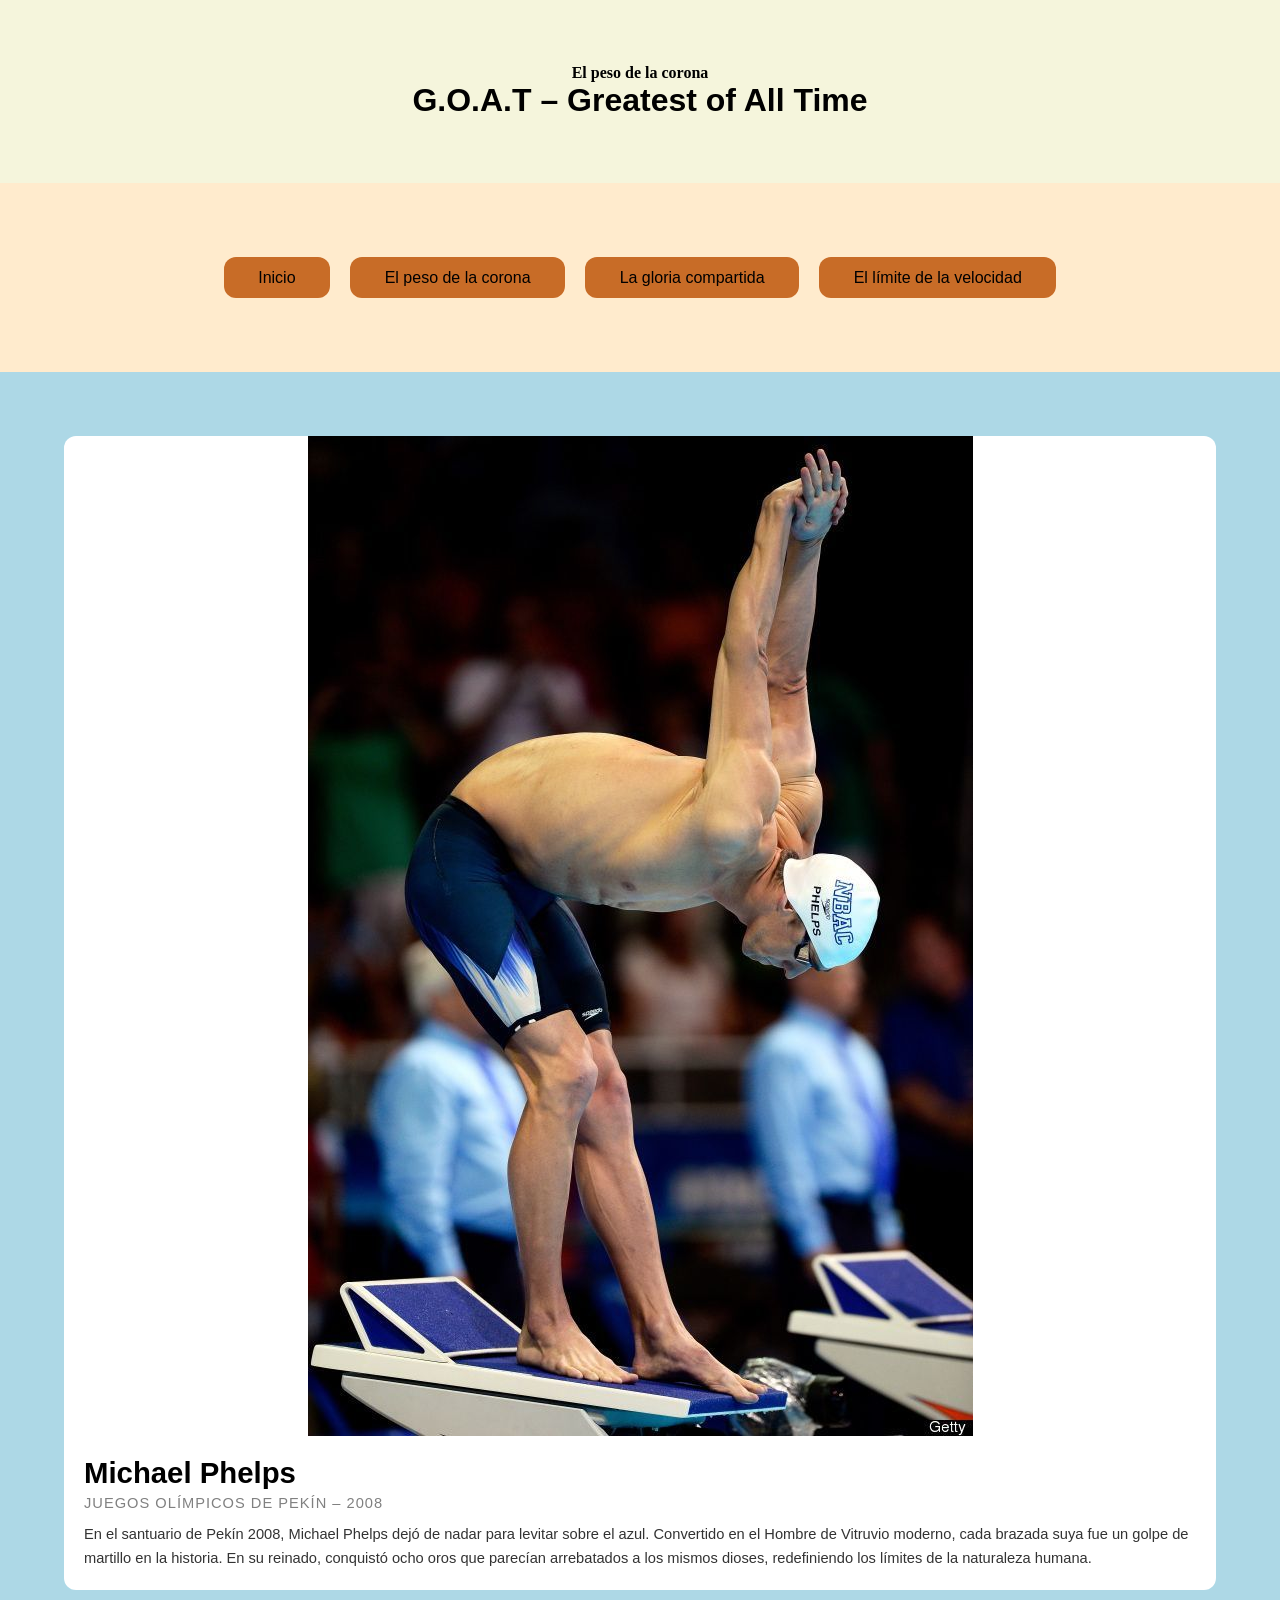
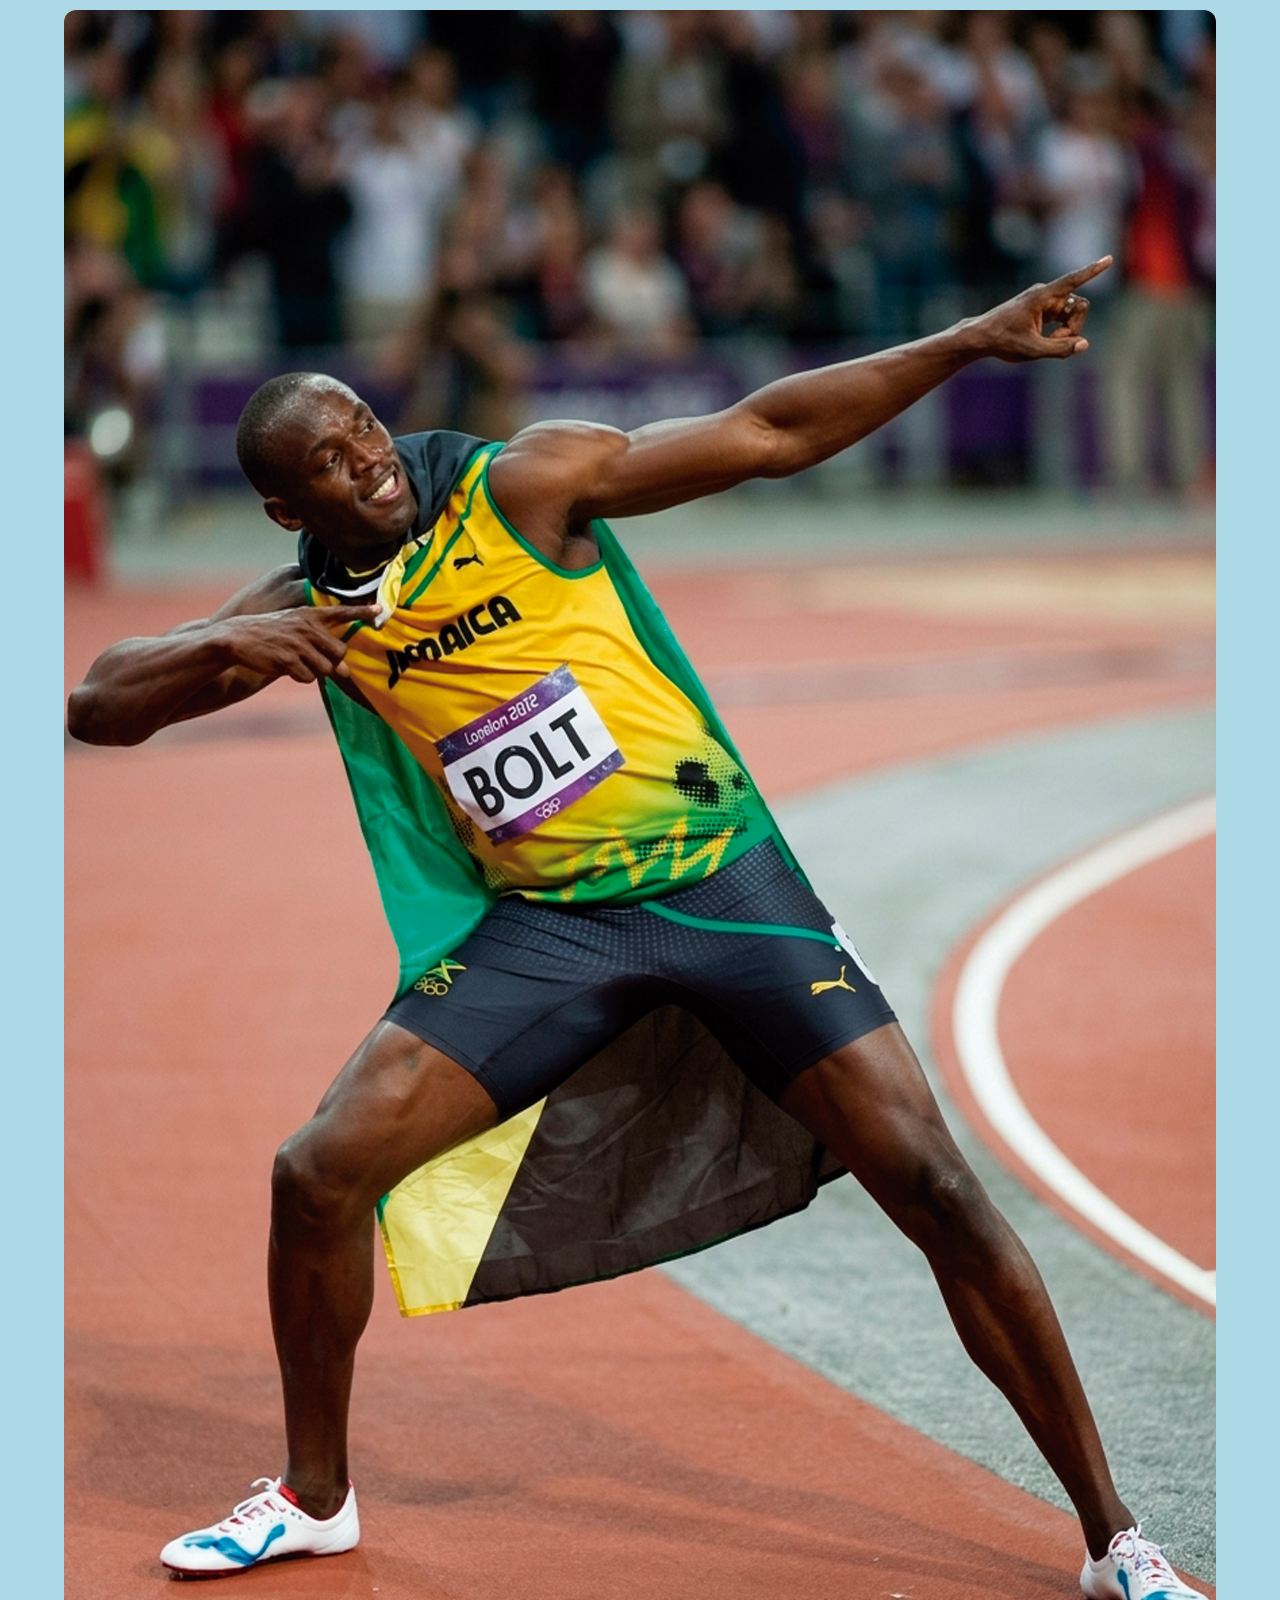
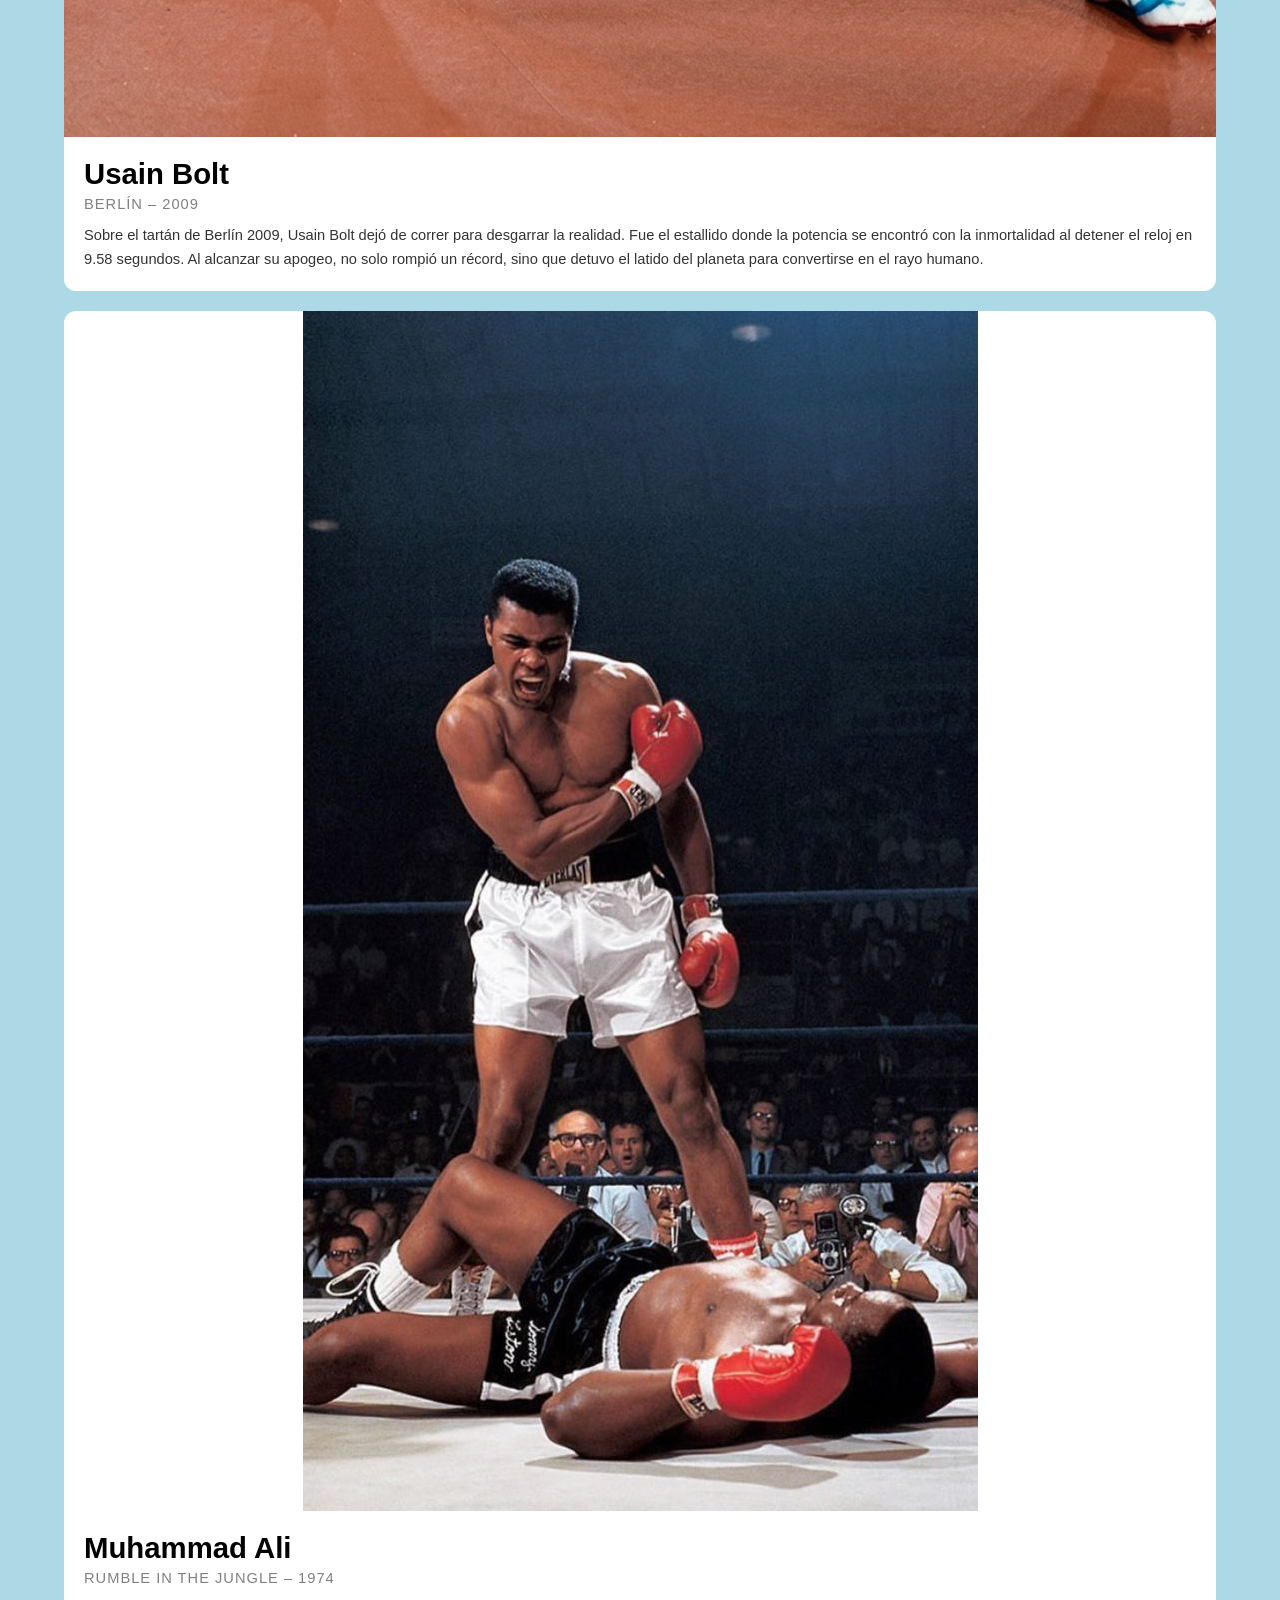
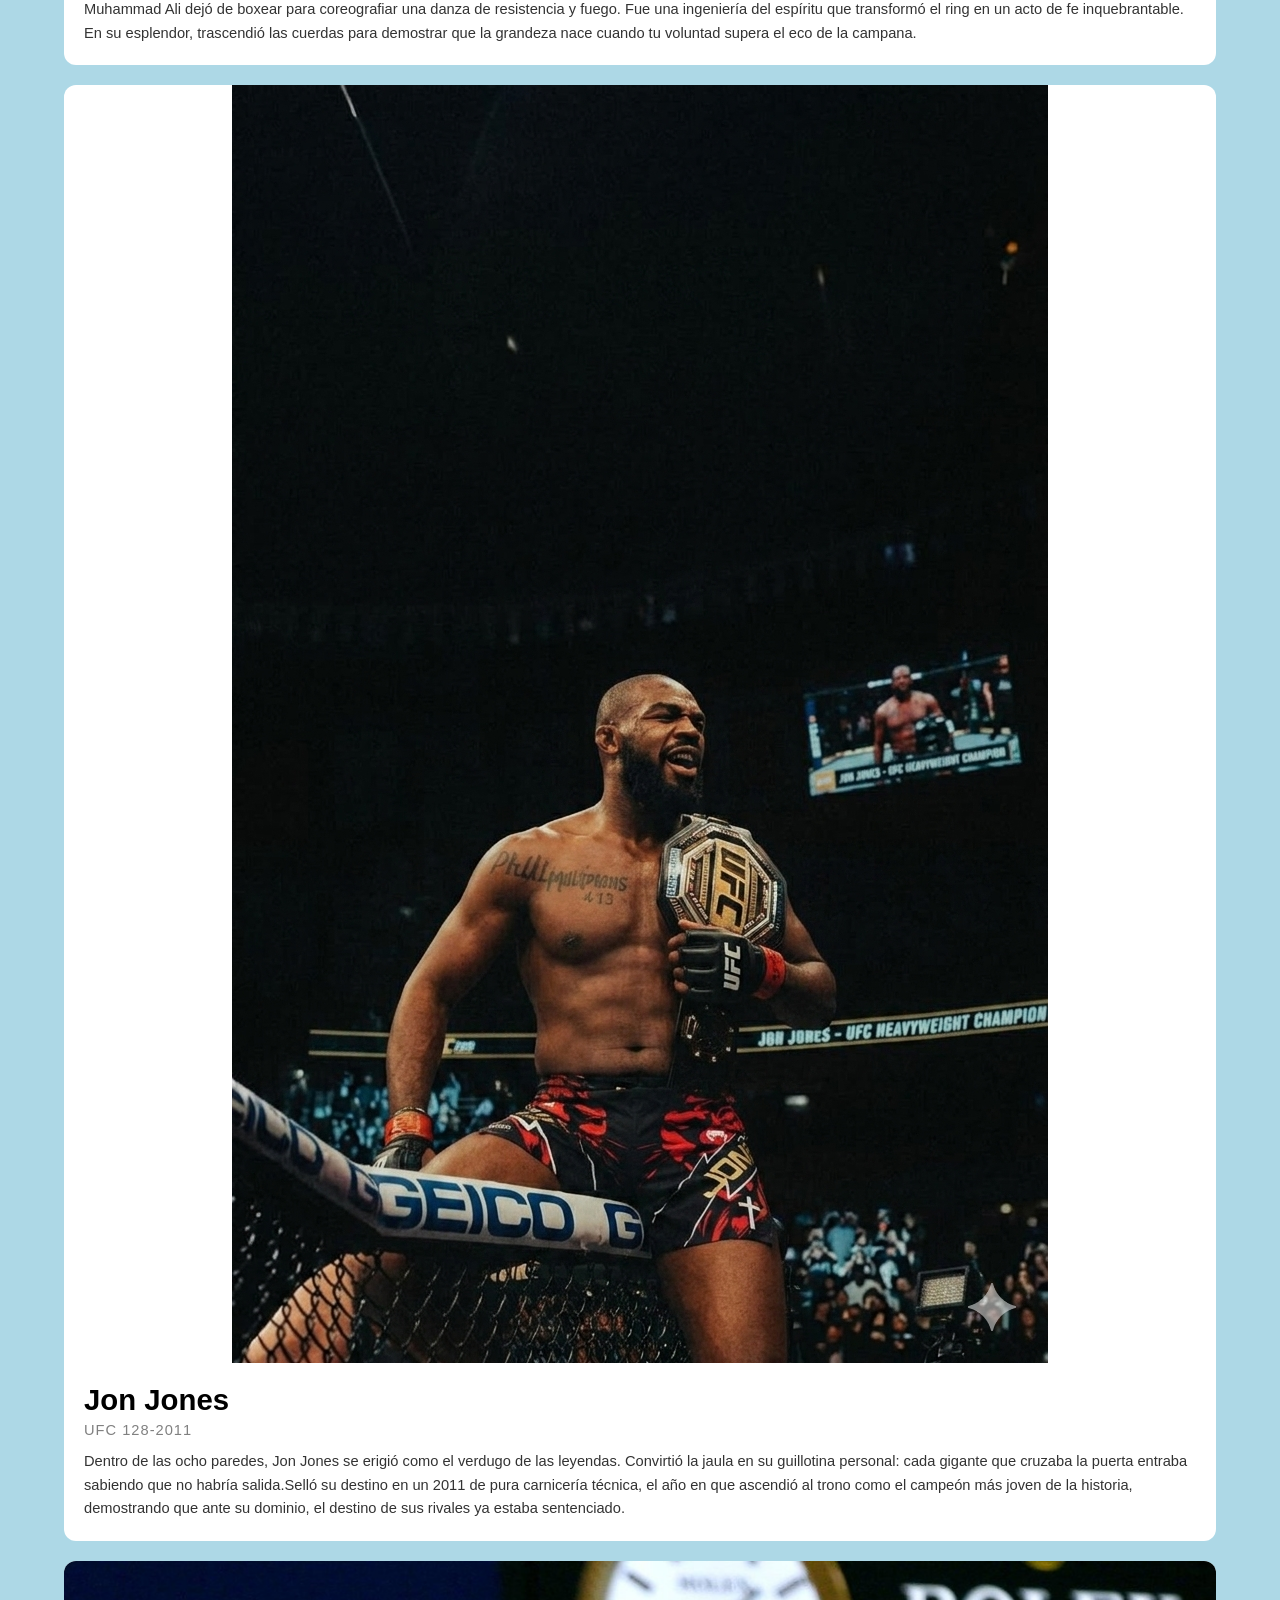
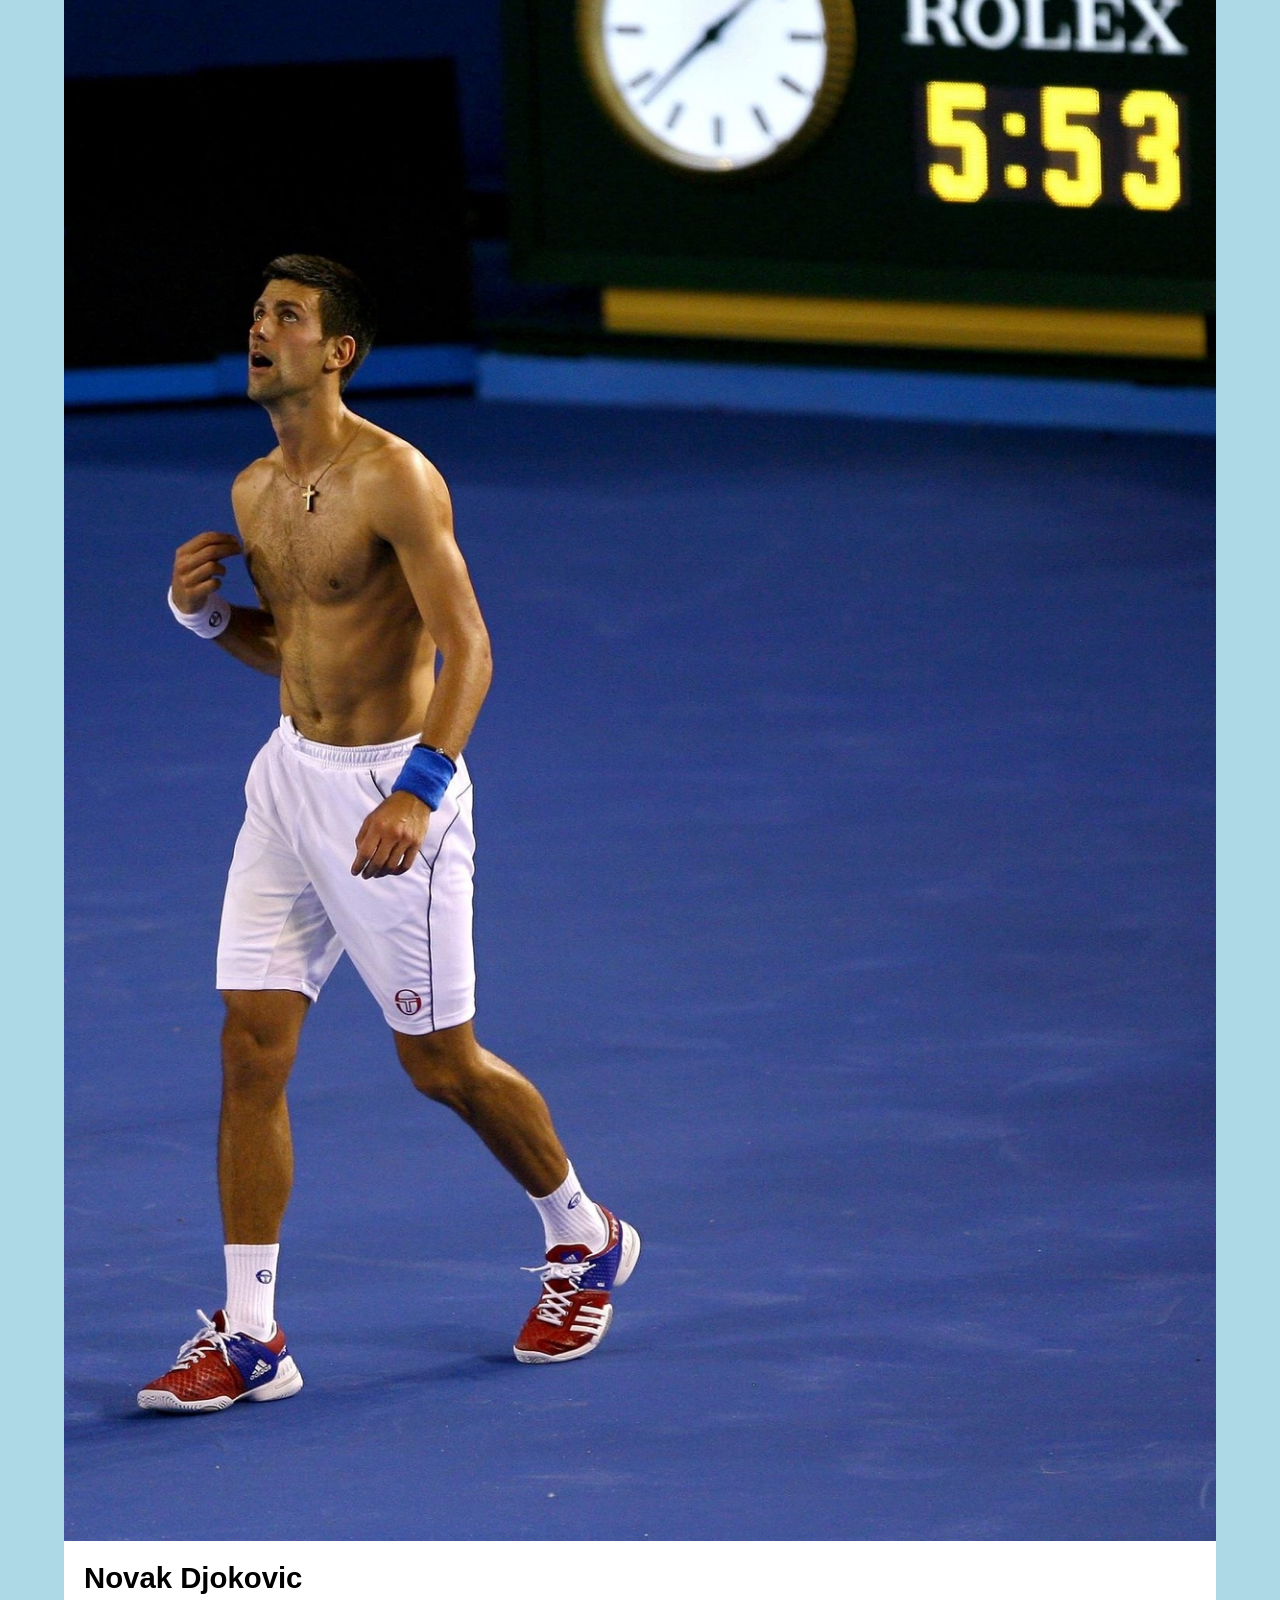
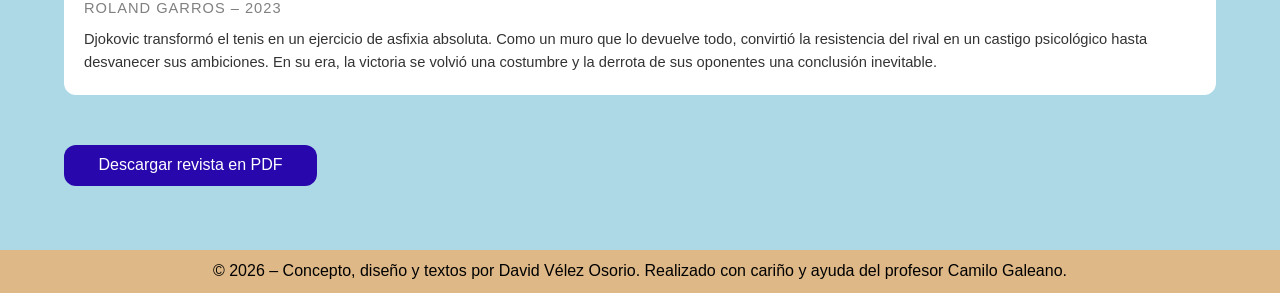
==== seccion1.html @ e585471a "Rename El peso de la corona.html to seccion1.html" ====
<!DOCTYPE html>
<html lang="es">
<head>
    <meta charset="UTF-8">
    <meta name="viewport" content="width=device-width, initial-scale=1.0">
    <title>El peso de la corona</title>

        <!-- LINK para enlazar los Estilos CSS -->
        <link rel="stylesheet" href="style.css">

</head>
<body id="sec1">
    <main>

        <!-- En el encabezado (header) va el título del proyecto y el título de la sección -->
        <header>
            <h1>El peso de la corona</h1>
            <h2>G.O.A.T – Greatest of All Time</h2>
        </header>

        <!-- En la navegación (nav) van los botones de navegación entre las páginas (cada página es una sección) -->
        <nav>
            <a href="index.html">Inicio</a>
            <a href="seccion1.html">El peso de la corona</a>
            <a href="seccion2.html">La gloria compartida</a>
            <a href="seccion3.html">El límite de la velocidad</a>          
        </nav>

        <!-- En el centro (section) van los contenidos de la sección -->
        <section>

            <article>
                <img src="phelps.jpg.jpg" alt="Michael Phelps">
                <h3>Michael Phelps</h3>
                <h4>Juegos Olímpicos de Pekín – 2008</h4>
                <p>En el santuario de Pekín 2008, Michael Phelps dejó de nadar para levitar sobre el azul. Convertido en el Hombre de Vitruvio moderno, cada brazada suya fue un golpe de martillo en la historia. En su reinado, conquistó ocho oros que parecían arrebatados a los mismos dioses, redefiniendo los límites de la naturaleza humana.</p>
            </article>

            <article>
                <img src="bolt.jpg.jpg" alt="Usain Bolt">
                <h3>Usain Bolt</h3>
                <h4>Berlín – 2009</h4>
                <p>Sobre el tartán de Berlín 2009, Usain Bolt dejó de correr para desgarrar la realidad. Fue el estallido donde la potencia se encontró con la inmortalidad al detener el reloj en 9.58 segundos. Al alcanzar su apogeo, no solo rompió un récord, sino que detuvo el latido del planeta para convertirse en el rayo humano.</p>
            </article>

            <article>
                <img src="ali.jpg.jpg" alt="Muhammad Ali">
                <h3>Muhammad Ali</h3>
                <h4>Rumble in the Jungle – 1974</h4>
                <p>Muhammad Ali dejó de boxear para coreografiar una danza de resistencia y fuego. Fue una ingeniería del espíritu que transformó el ring en un acto de fe inquebrantable. En su esplendor, trascendió las cuerdas para demostrar que la grandeza nace cuando tu voluntad supera el eco de la campana.</p>
            </article>

            <article>
                <img src="pastrana.png.png" alt="travis pastrana">
                <h3>Jon Jones</h3>
                <h4>UFC 128-2011</h4>
                <p>Dentro de las ocho paredes, Jon
Jones se erigió como el verdugo
de las leyendas. Convirtió la jaula
en su guillotina personal: cada
gigante que cruzaba la puerta
entraba sabiendo que no habría
salida.Selló su destino en un 2011
de pura carnicería técnica, el año
en que ascendió al trono como el
campeón más joven de la historia,
demostrando que ante su dominio,
el destino de sus rivales ya estaba sentenciado.</p>
            </article>

            <article>
                <img src="djokovic.jpg.jpg" alt="Novak Djokovic">
                <h3>Novak Djokovic</h3>
                <h4>Roland Garros – 2023</h4>
                <p>Djokovic transformó el tenis en un ejercicio de asfixia absoluta. Como un muro que lo devuelve todo, convirtió la resistencia del rival en un castigo psicológico hasta desvanecer sus ambiciones. En su era, la victoria se volvió una costumbre y la derrota de sus oponentes una conclusión inevitable.</p>
            </article>

            <a href="GOAT revista.pdf">Descargar revista en PDF</a>

        </section>

        <!-- En el pie (footer) van los creditos-->
        <footer>
            <p>© 2026 – Concepto, diseño y textos por David Vélez Osorio. Realizado con cariño y ayuda del profesor Camilo Galeano.</p>
        </footer>
    </main>
</body>
</html>
---- style.css ----
/* ------------------------------------- */
/* Reinicio de los estilos para borrar modificaciones del navegador */
/* ------------------------------------- */

*{
    margin: 0;
    padding: 0;
    box-sizing: border-box;
    font-size: 100%;
}


/* ------------------------------------- */
/* Estilos para el HOME */
/* ------------------------------------- */

#home h1, #home h2 {
    color: rgb(0, 0, 0);
}

h1{
    font-family:anton-regular {
  font-family: "Anton", sans-serif;
  font-weight: 400;
  font-style: normal;
}

    font-size: 48pt;
    text-align: center;
}

h2{
    font-family: Arial, Helvetica, sans-serif;
    font-size: 24pt;
    text-align: center;
}

nav{
    display: flex;
    align-items: center;
    justify-content: center;
}

nav a{
    font-family: Arial, Helvetica, sans-serif;
    font-size: 12pt;
    padding: 1% 3%;
    text-decoration: none;
    color: rgb(0, 0, 0);
    background-color: #c86c27;
    margin: 10px;
    border-radius: 12px;
}

/* ------------------------------------- */
/* Estilos para las secciones */
/* ------------------------------------- */

main{
    display: grid;
    grid-template-columns: 1fr;
    grid-template-rows: auto;
}

header{
    background-color: beige;
    padding: 5%;
}

nav{
    background-color: blanchedalmond;
    padding: 5%;
    flex-wrap: wrap;
}

section{
    font-family: Arial, Helvetica, sans-serif;
    background-color: cornsilk;
    padding: 5%;
}
body#sec1 section {
    background-color: lightblue;
}

body#sec2 section {
    background-color: lightcoral;
}

body#sec3 section {
    background-color: lightyellow;
}
section > a {
    display: inline-block;
    margin-top: 30px;
    font-family: Arial, Helvetica, sans-serif;
    font-size: 12pt;
    padding: 1% 3%;
    text-decoration: none;
    color: white;
    background-color: rgb(40, 7, 173);
    border-radius: 12px;
}

footer{
    font-family: Arial, Helvetica, sans-serif;
    background-color: burlywood;
    padding: 1%;
    text-align: center;
}

/* ------------------------------------- */
/* Estilos para los artículos de atletas */
/* ------------------------------------- */

article {
    background-color: white;
    border-radius: 12px;
    margin-bottom: 20px;
    overflow: hidden;
}

/* La imagen mantiene sus proporciones y no se amplía más de su tamaño original */
article img {
    display: block;
    width: auto;
    max-width: 100%;
    height: auto; /* Mantiene las proporciones originales de la foto */
    margin: 0 auto;
}

article h3 {
    font-family: Arial, Helvetica, sans-serif;
    font-size: 22pt;
    text-align: left;
    margin: 20px 20px 5px 20px;
}

article h4 {
    font-family: Arial, Helvetica, sans-serif;
    font-size: 11pt;
    font-weight: normal;
    text-transform: uppercase;
    letter-spacing: 1px;
    color: gray;
    margin: 0 20px 12px 20px;
}

article p {
    font-family: Arial, Helvetica, sans-serif;
    font-size: 11pt;
    line-height: 1.6;
    color: #333;
    margin: 0 20px 20px 20px;
}
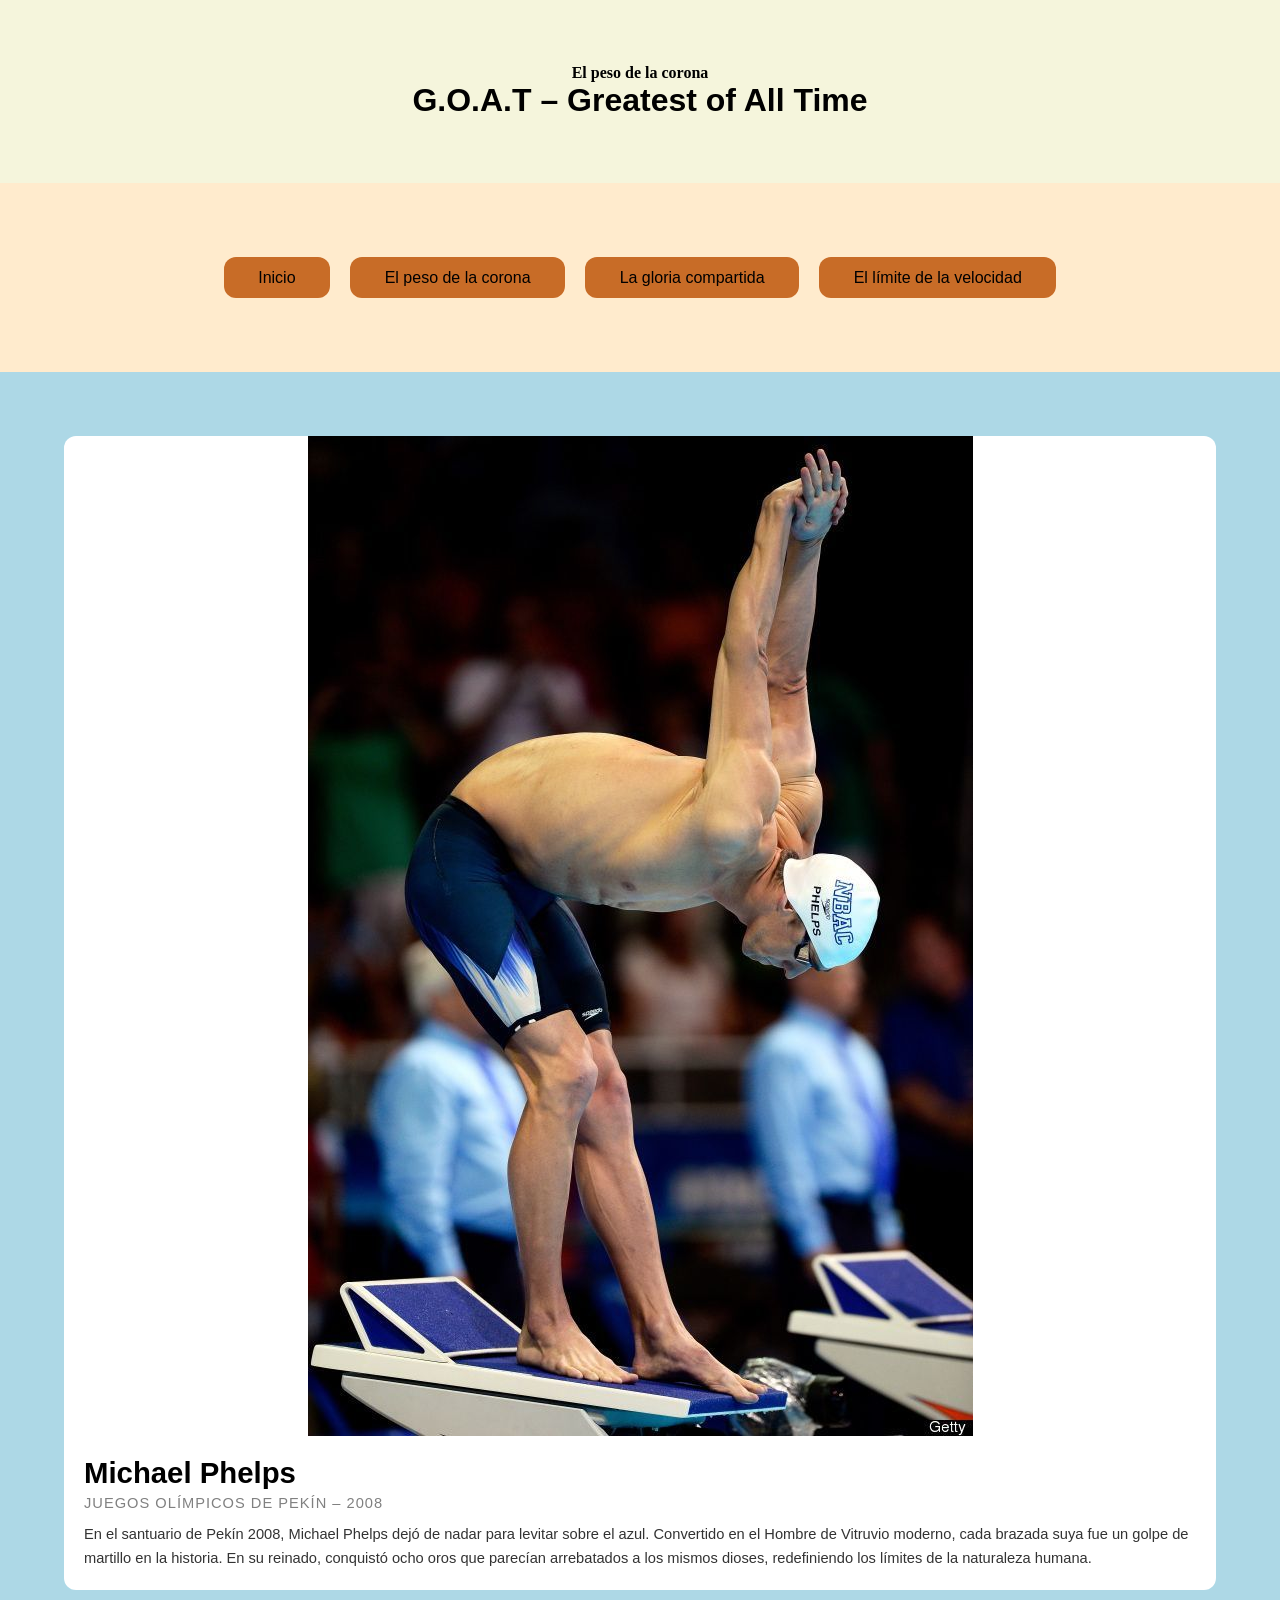
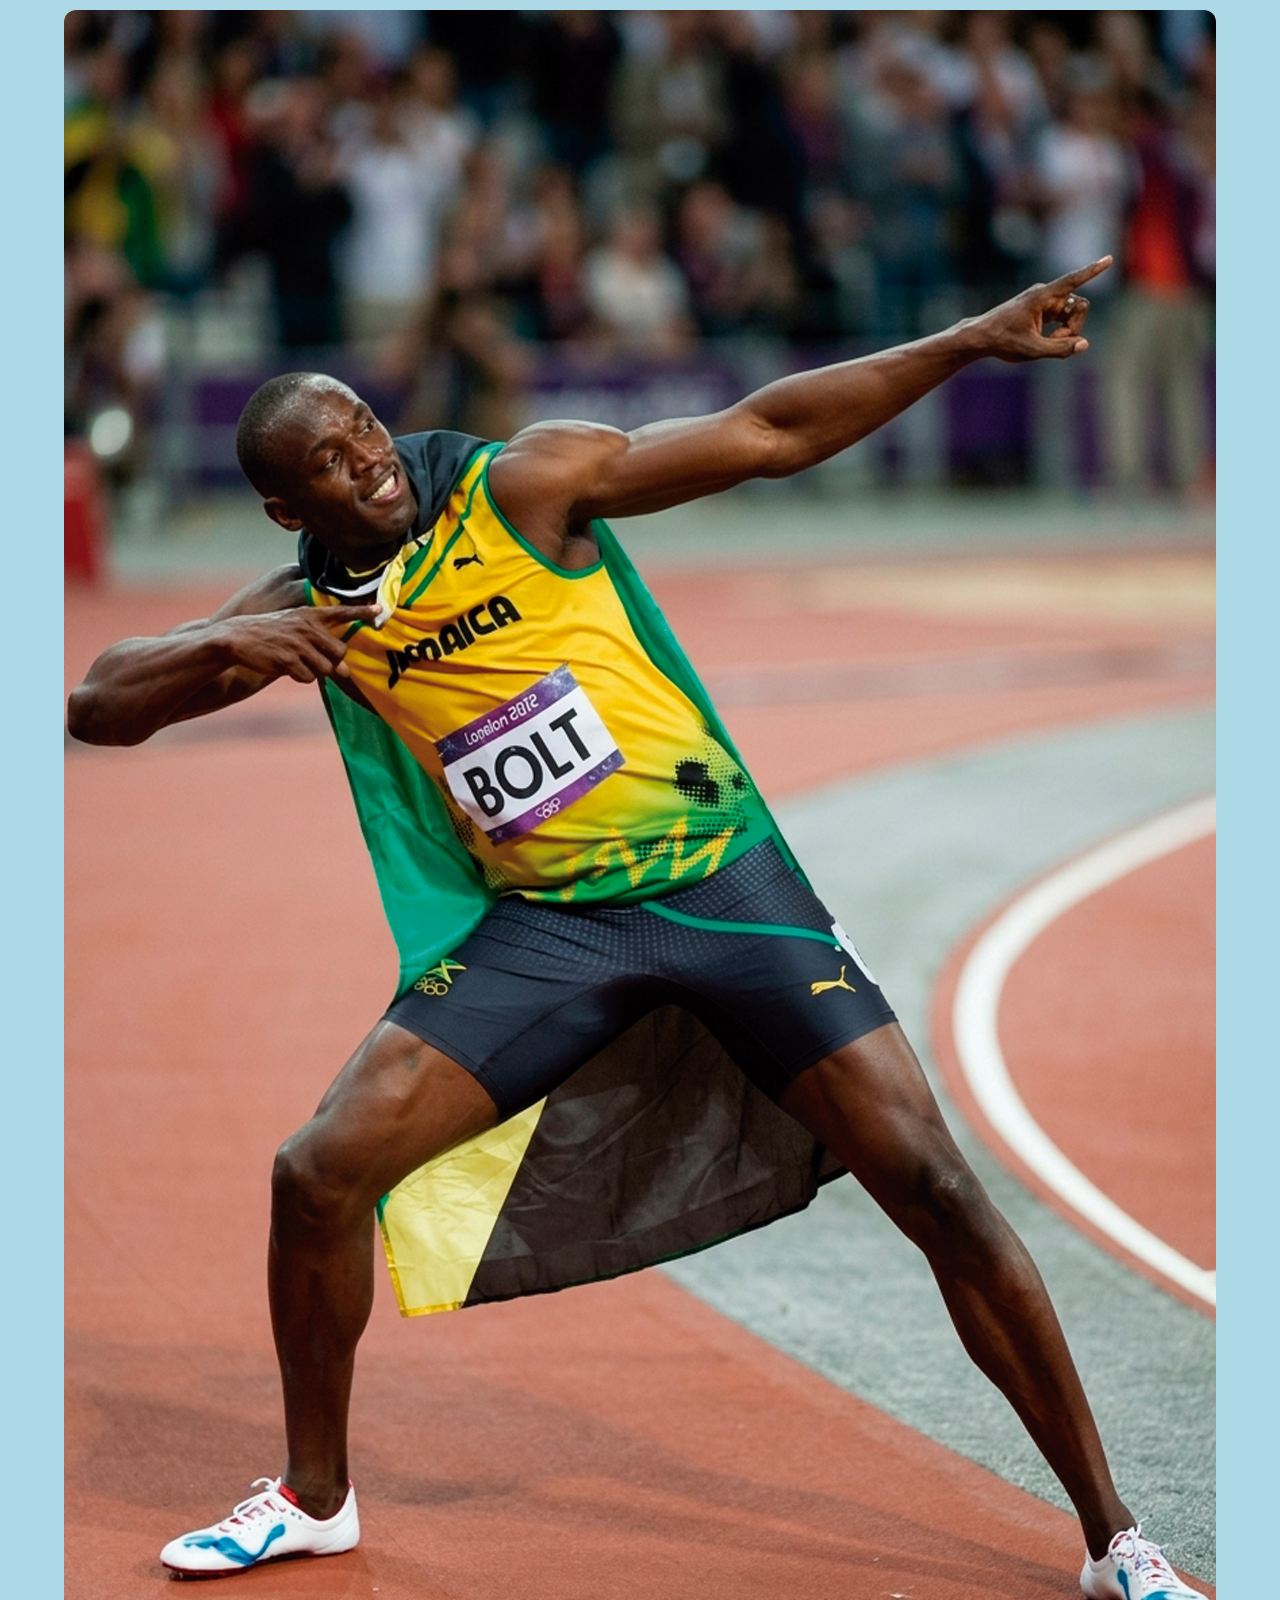
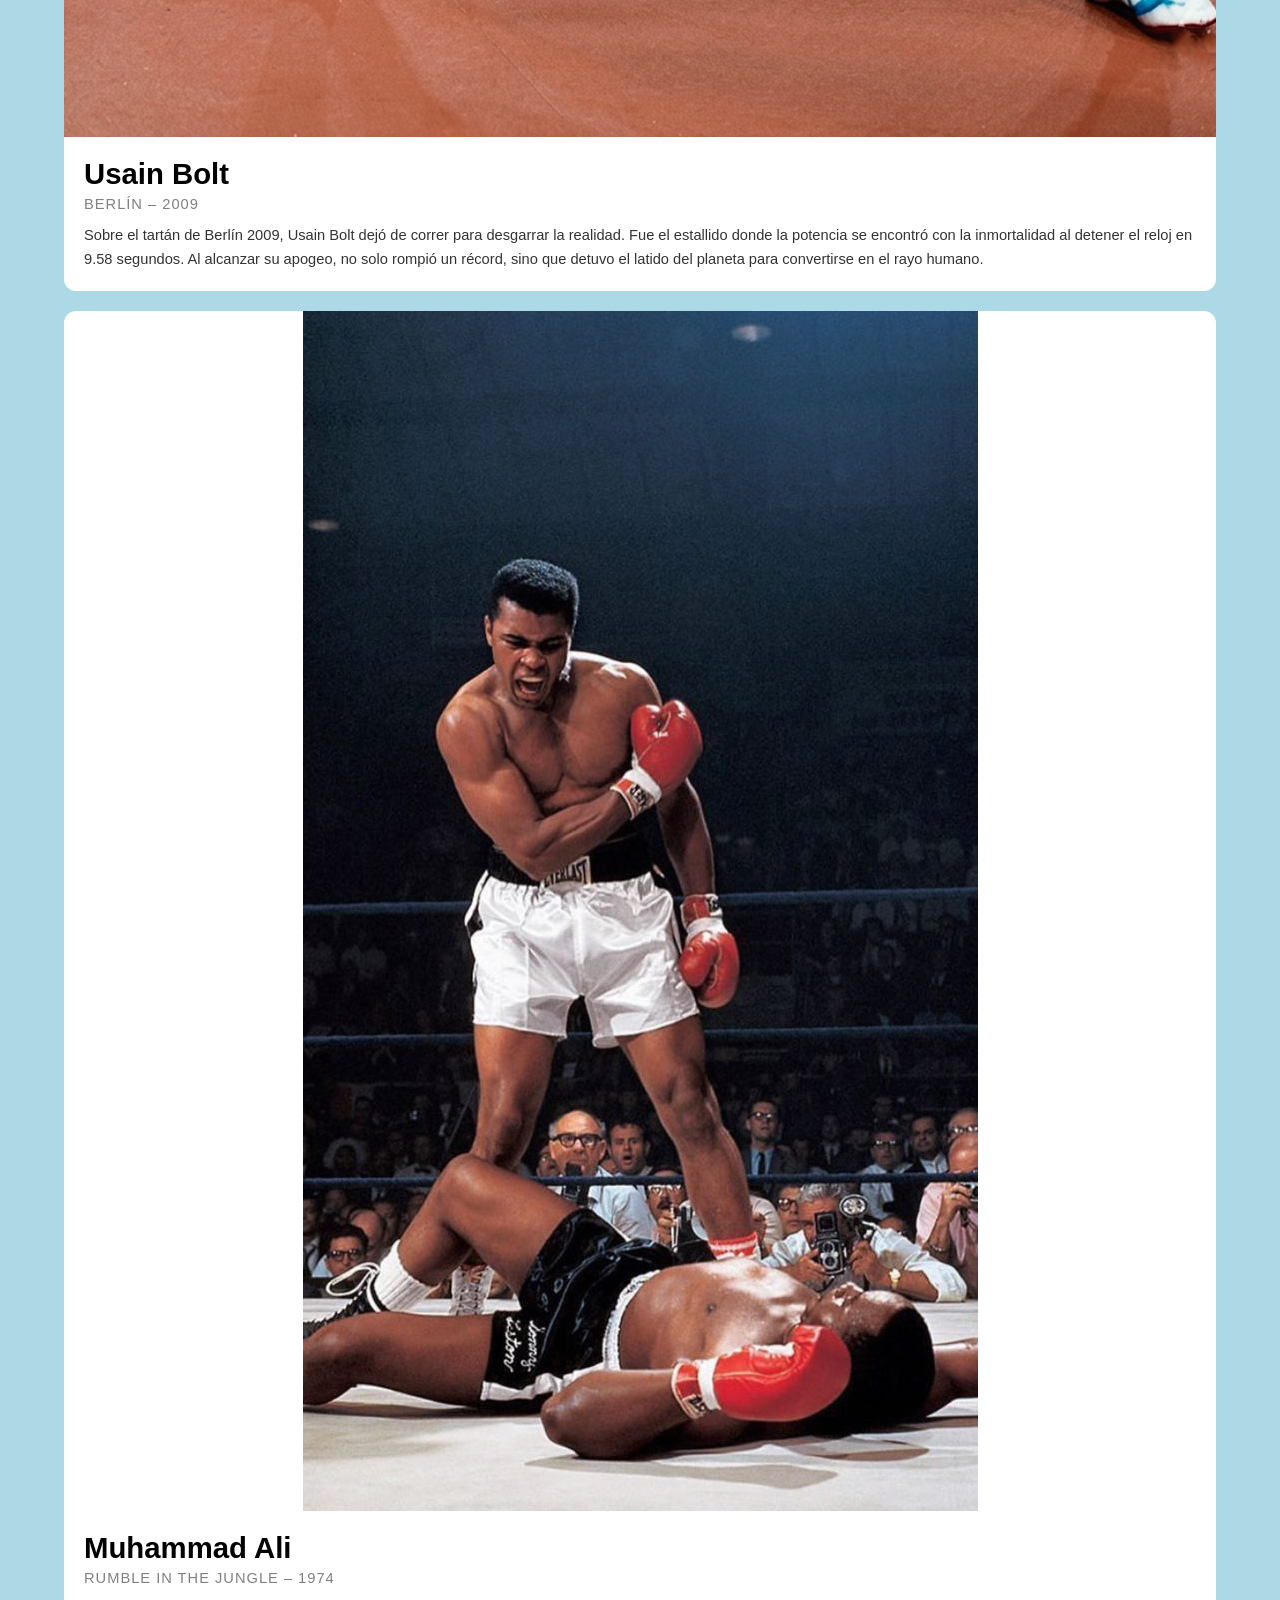
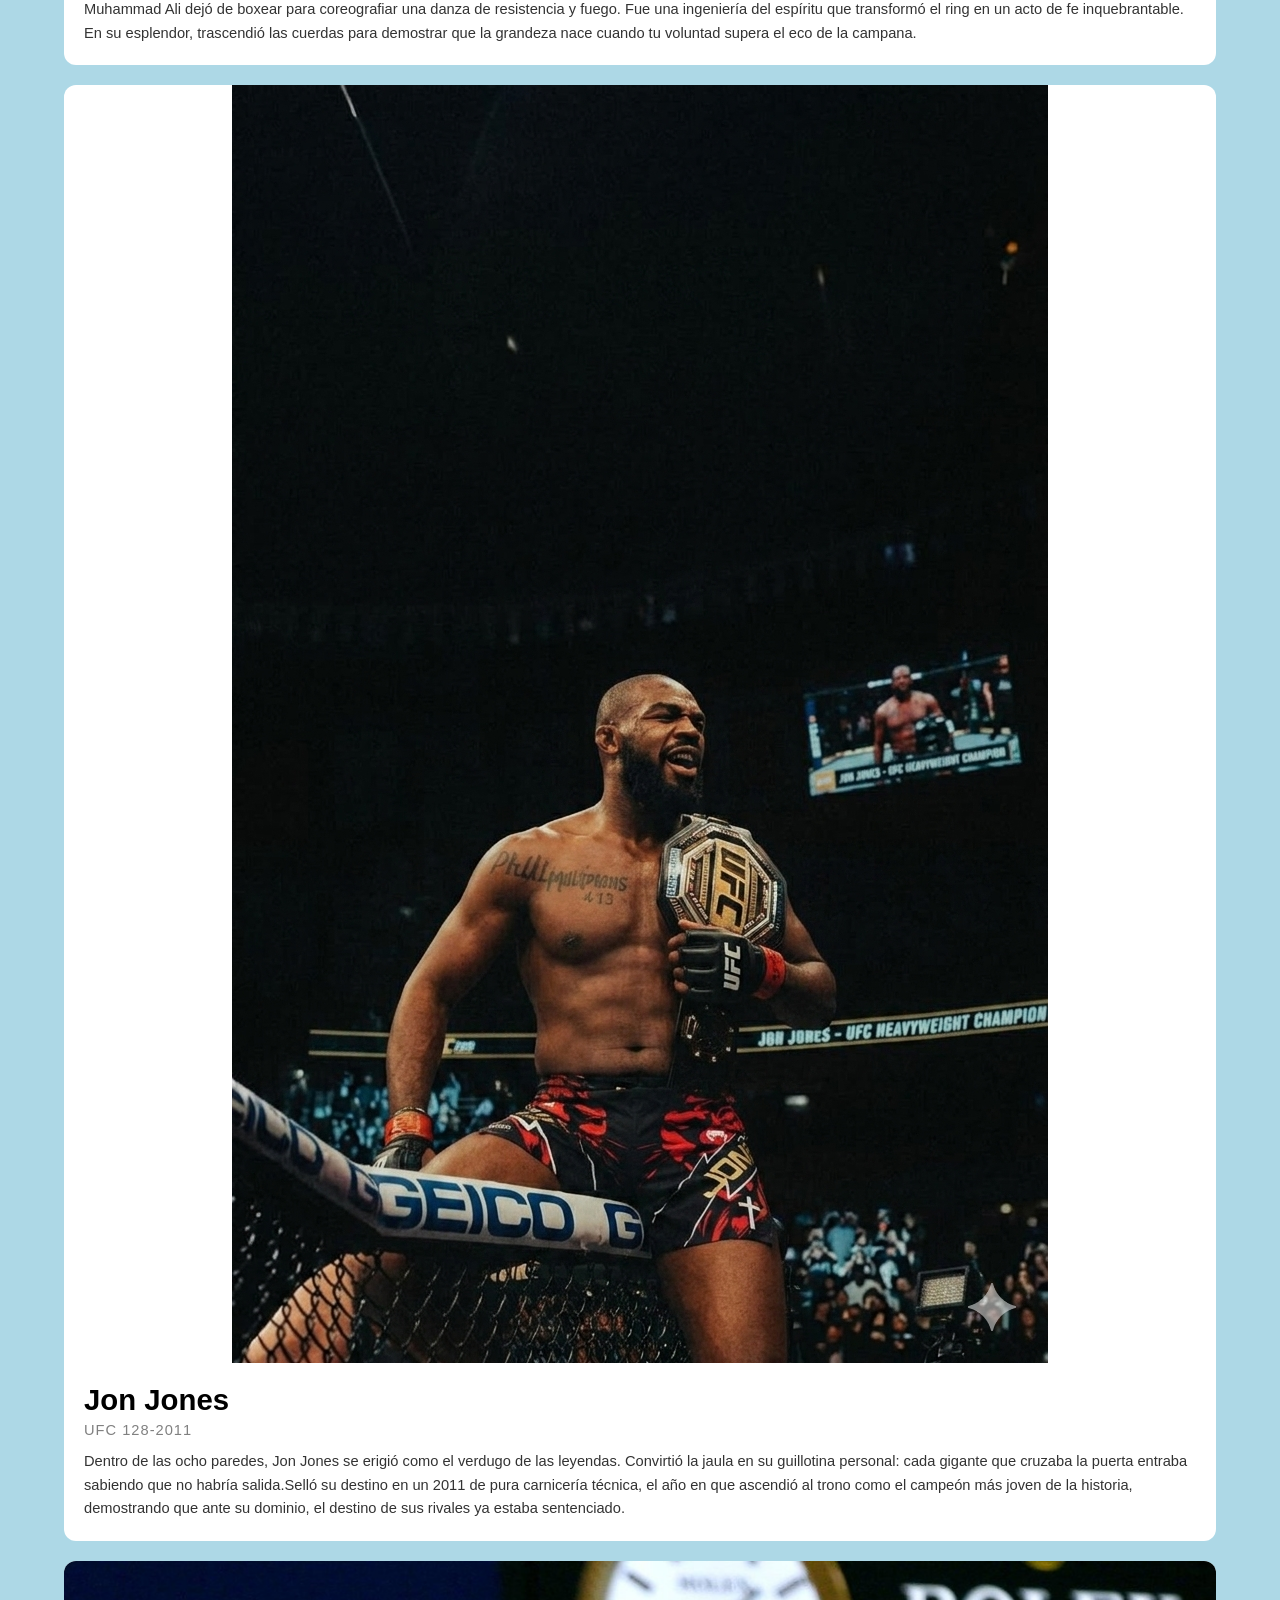
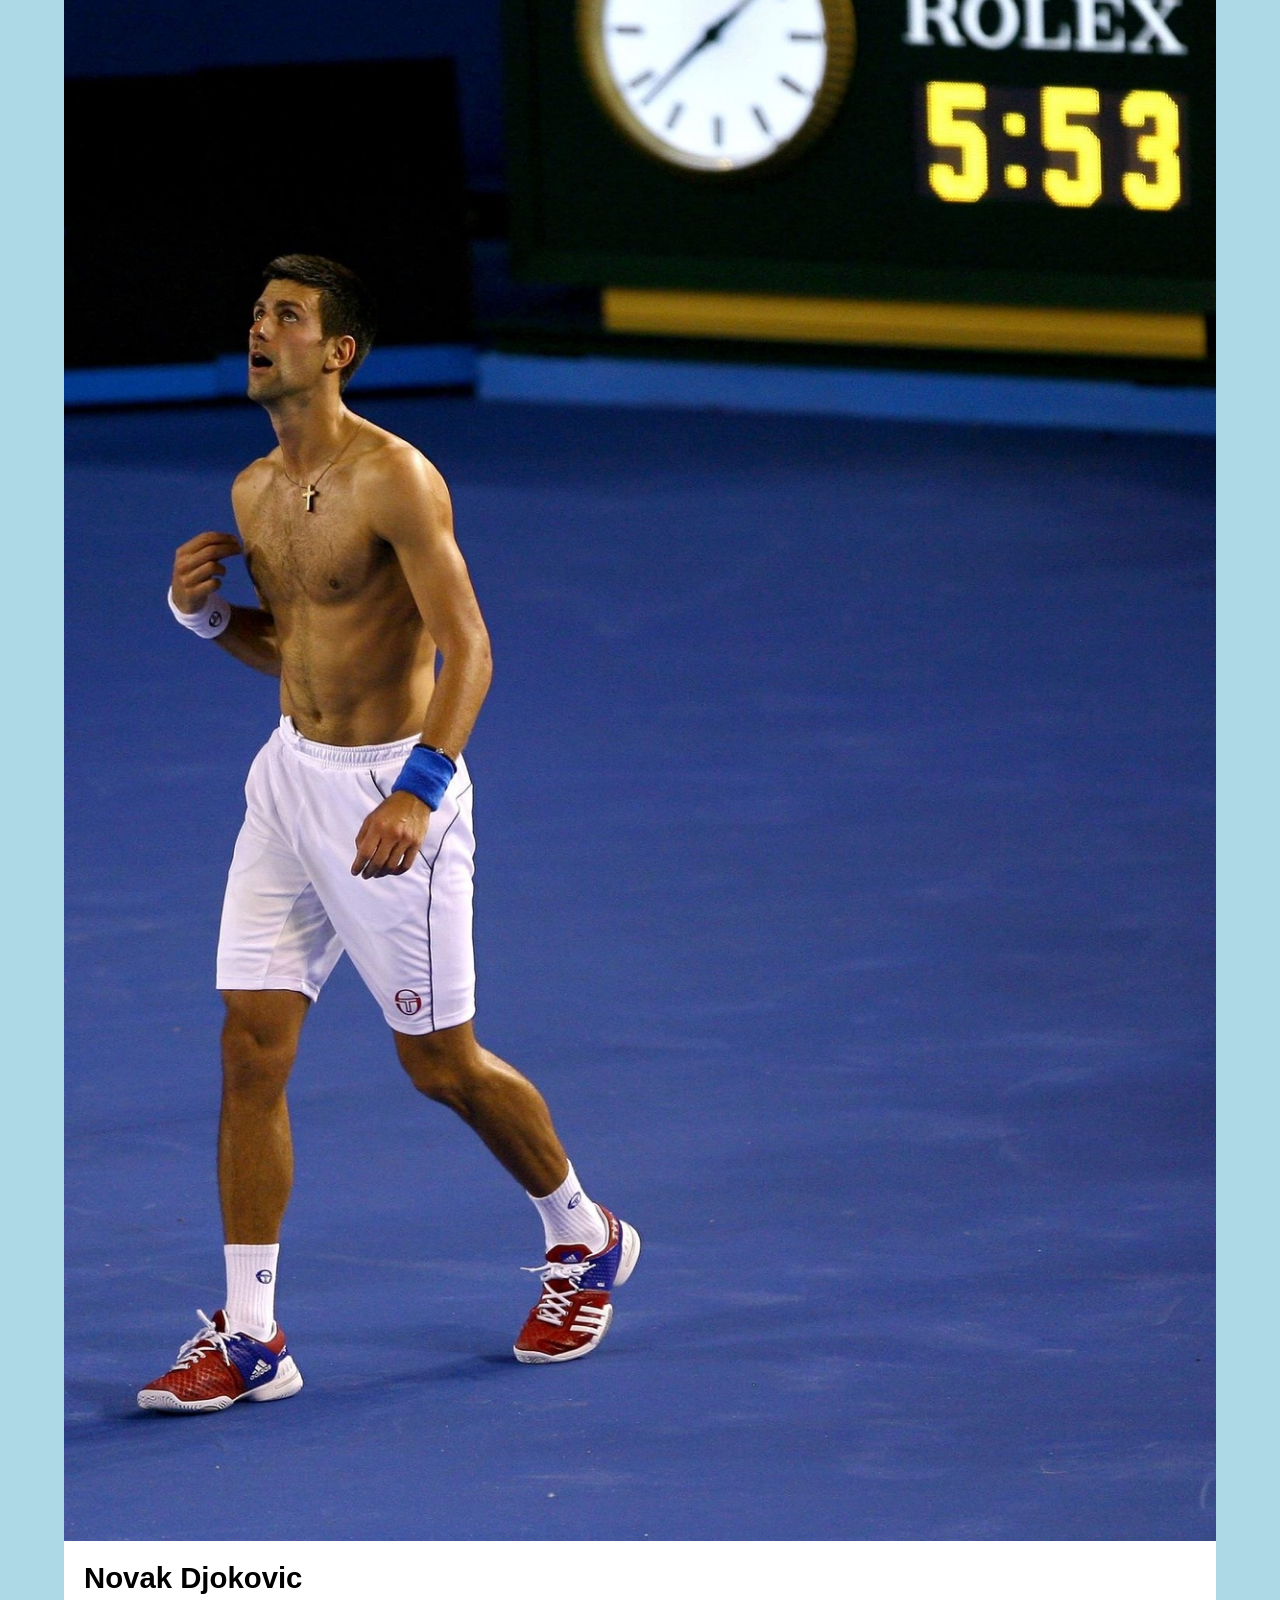
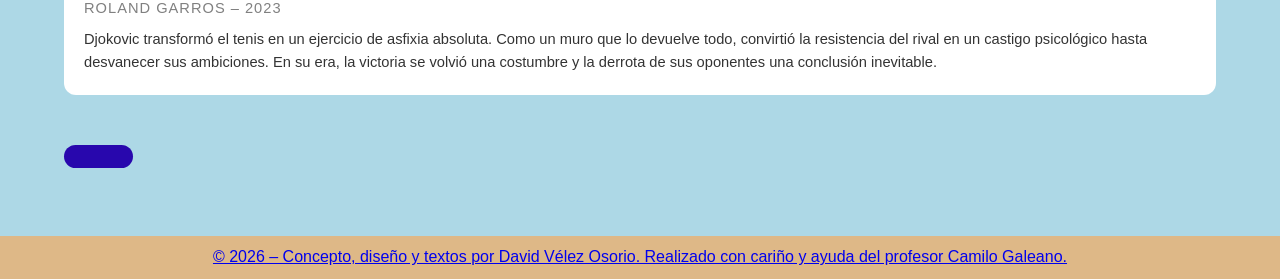
==== commit 768e87f1: "Update seccion1.html" ====
--- a/seccion1.html
+++ b/seccion1.html
@@ -75,7 +75,7 @@
                 <p>Djokovic transformó el tenis en un ejercicio de asfixia absoluta. Como un muro que lo devuelve todo, convirtió la resistencia del rival en un castigo psicológico hasta desvanecer sus ambiciones. En su era, la victoria se volvió una costumbre y la derrota de sus oponentes una conclusión inevitable.</p>
             </article>
 
-            <a href="GOAT revista.pdf">Descargar revista en PDF</a>
+          <a href="revista.pdf" download>
 
         </section>
 
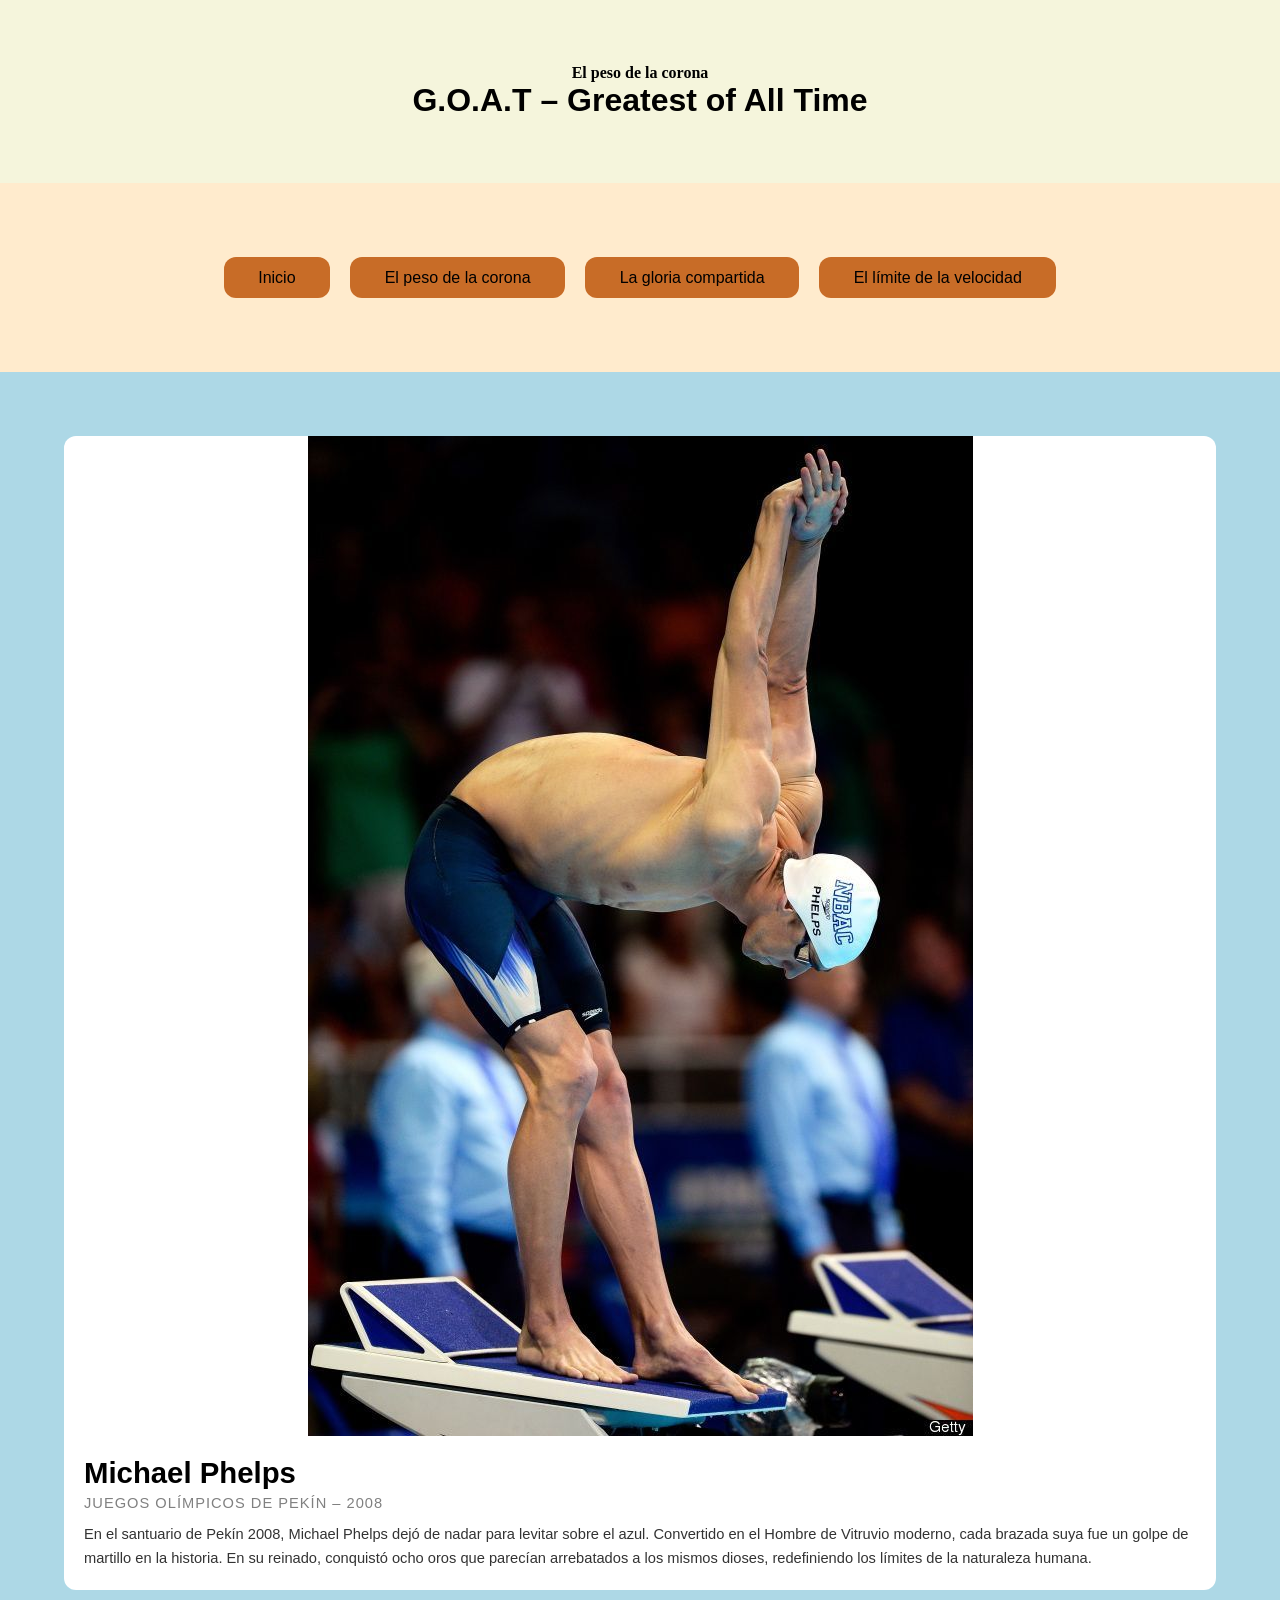
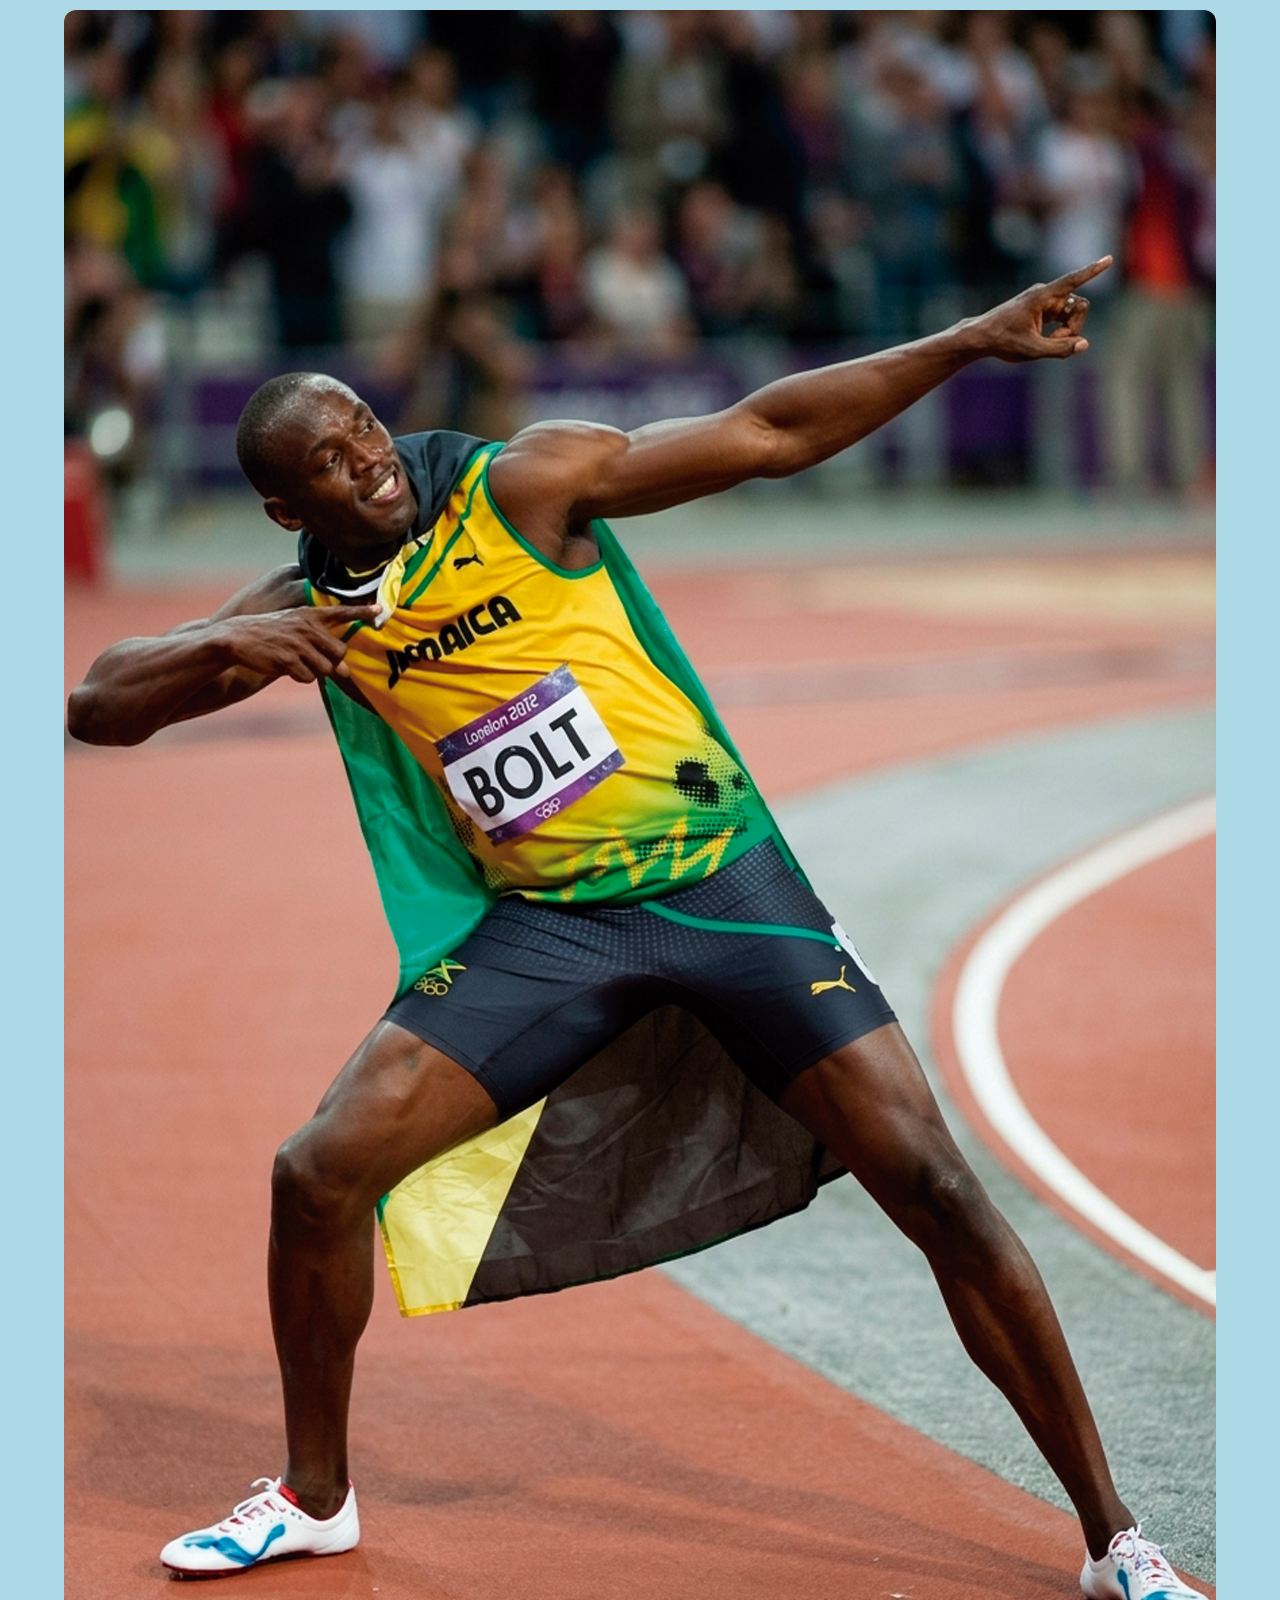
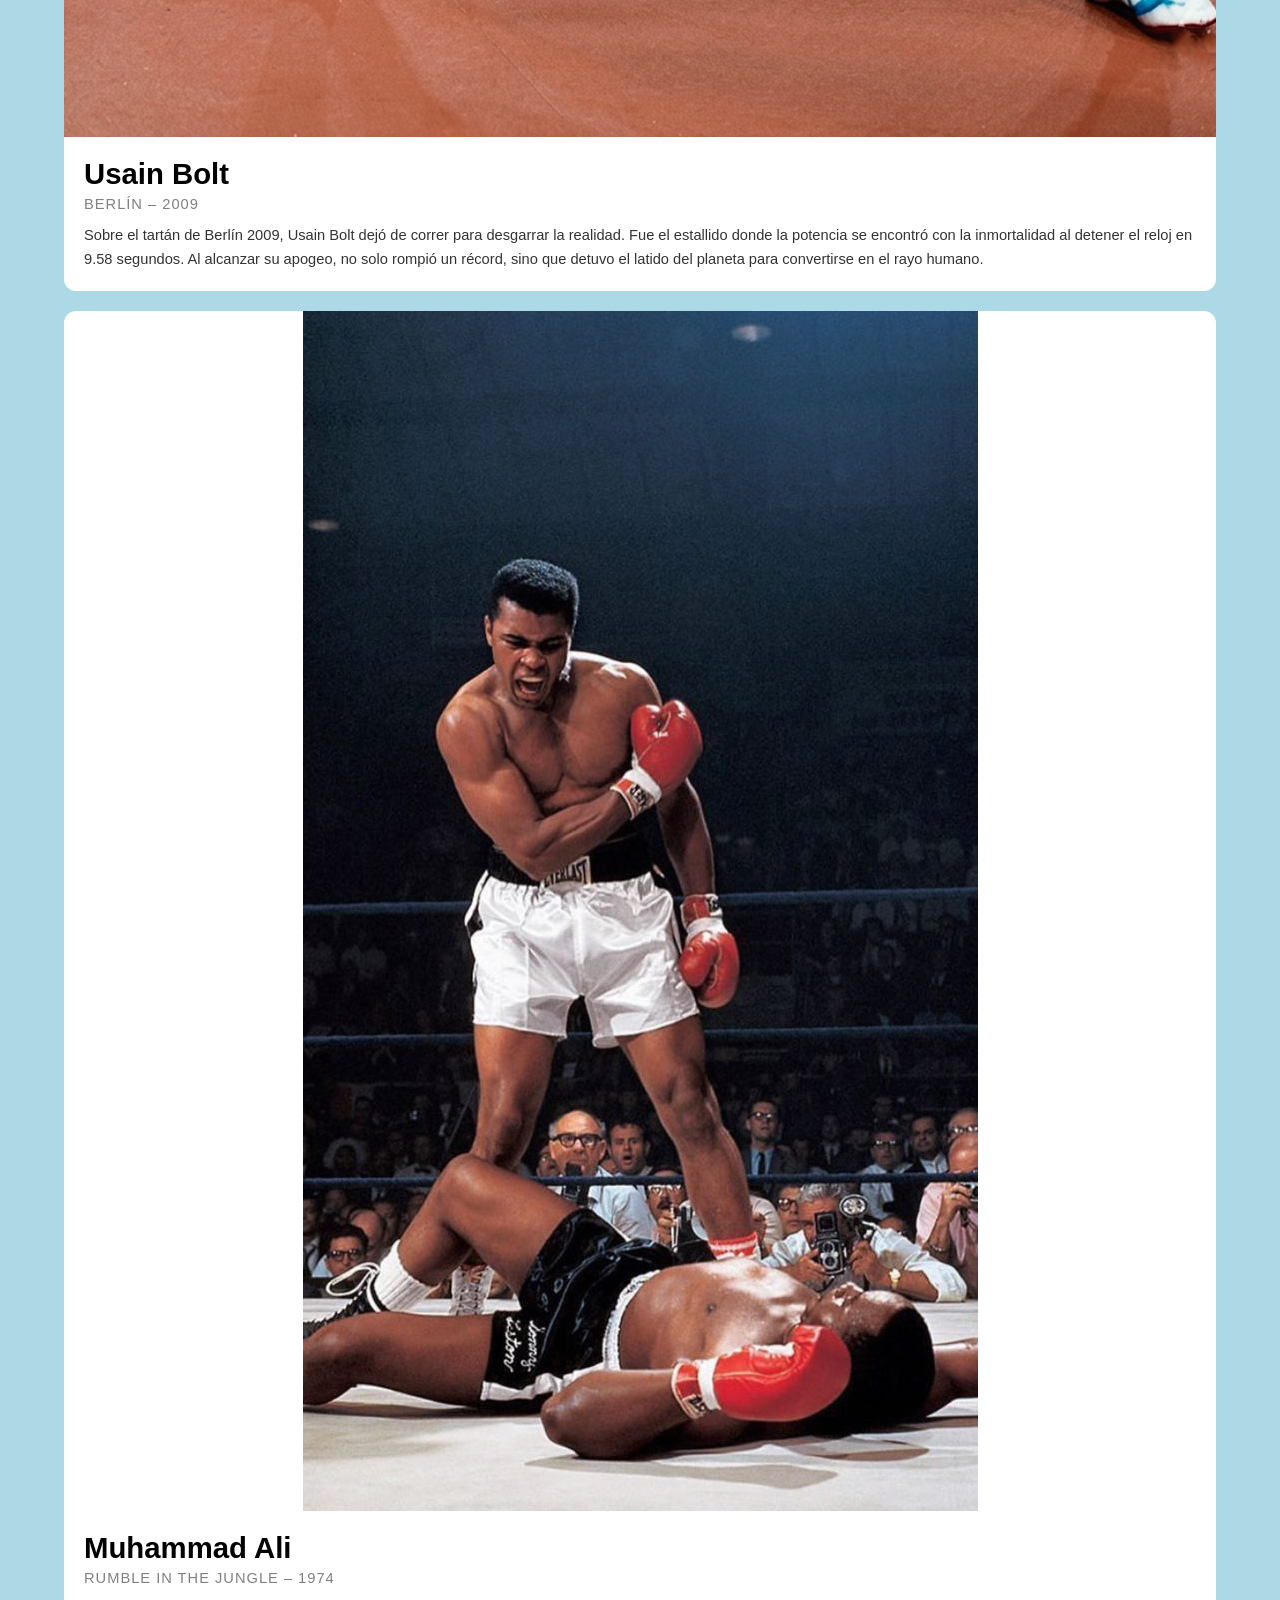
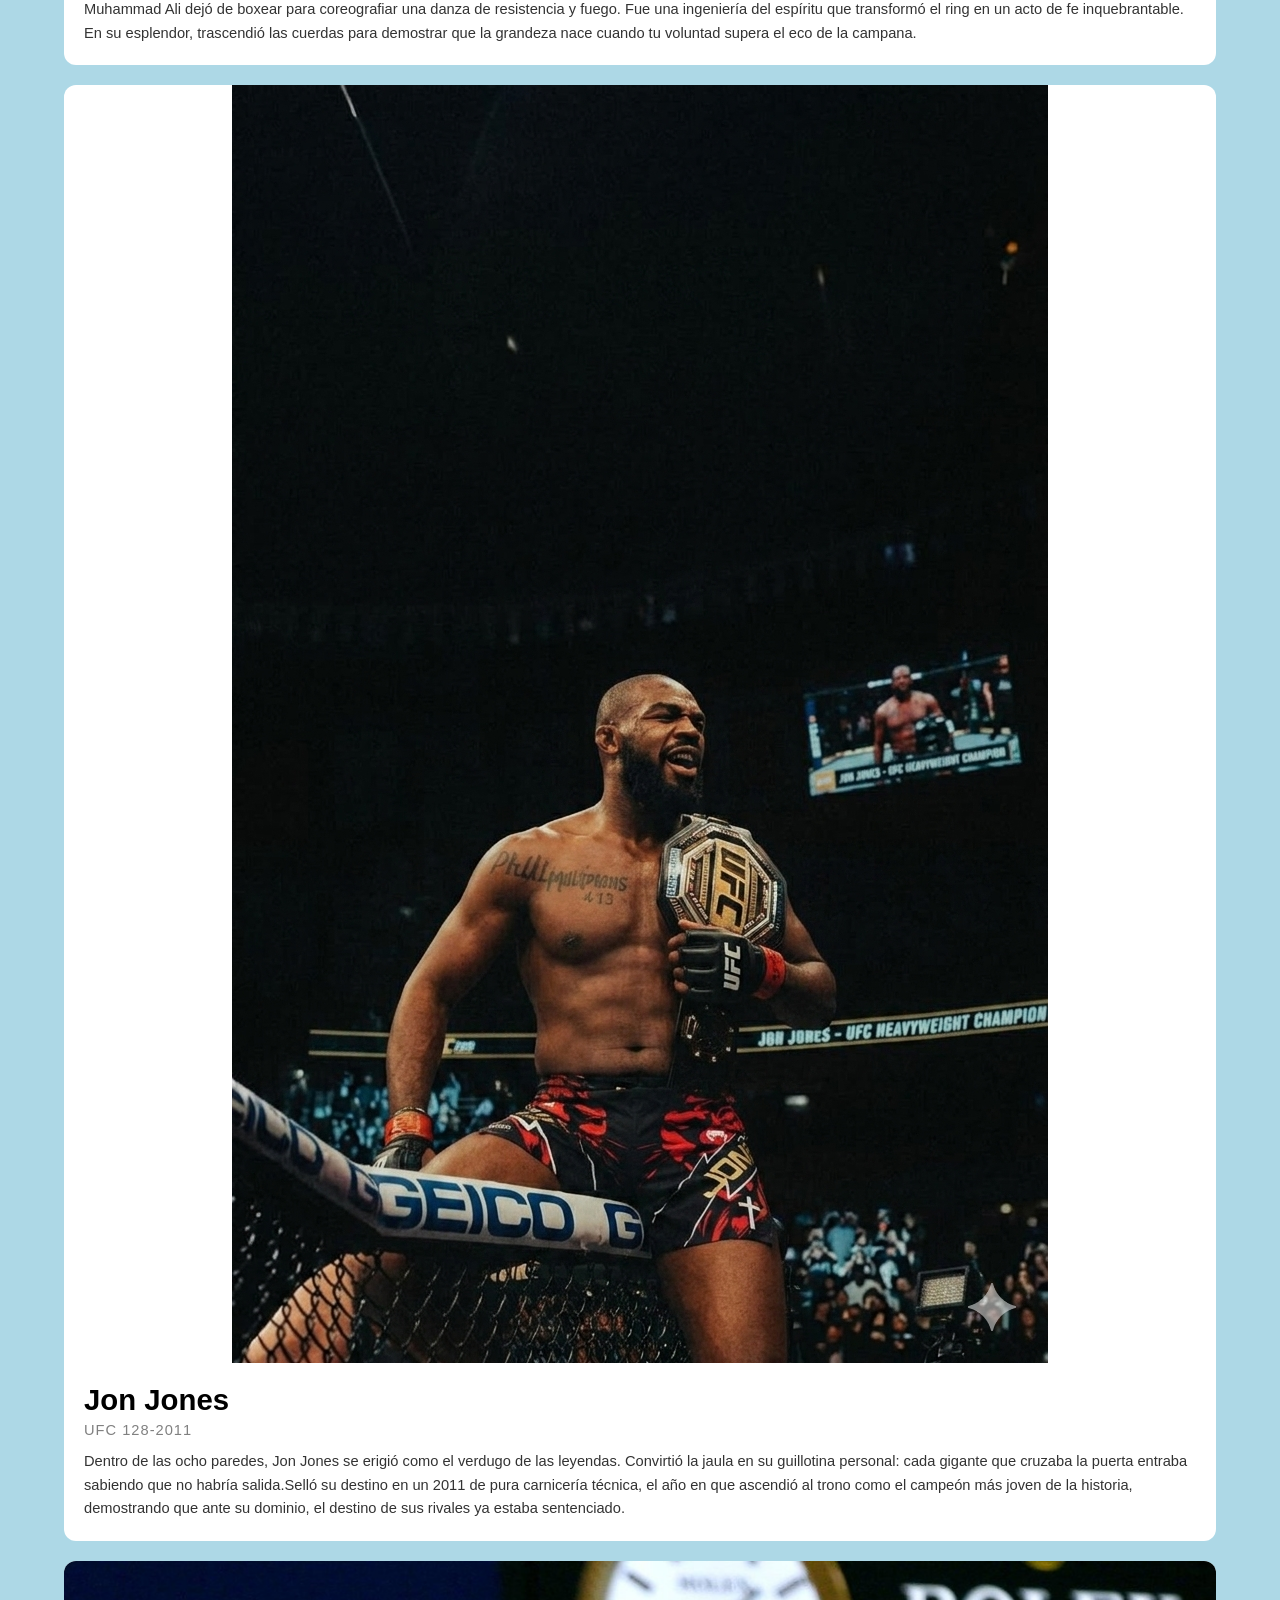
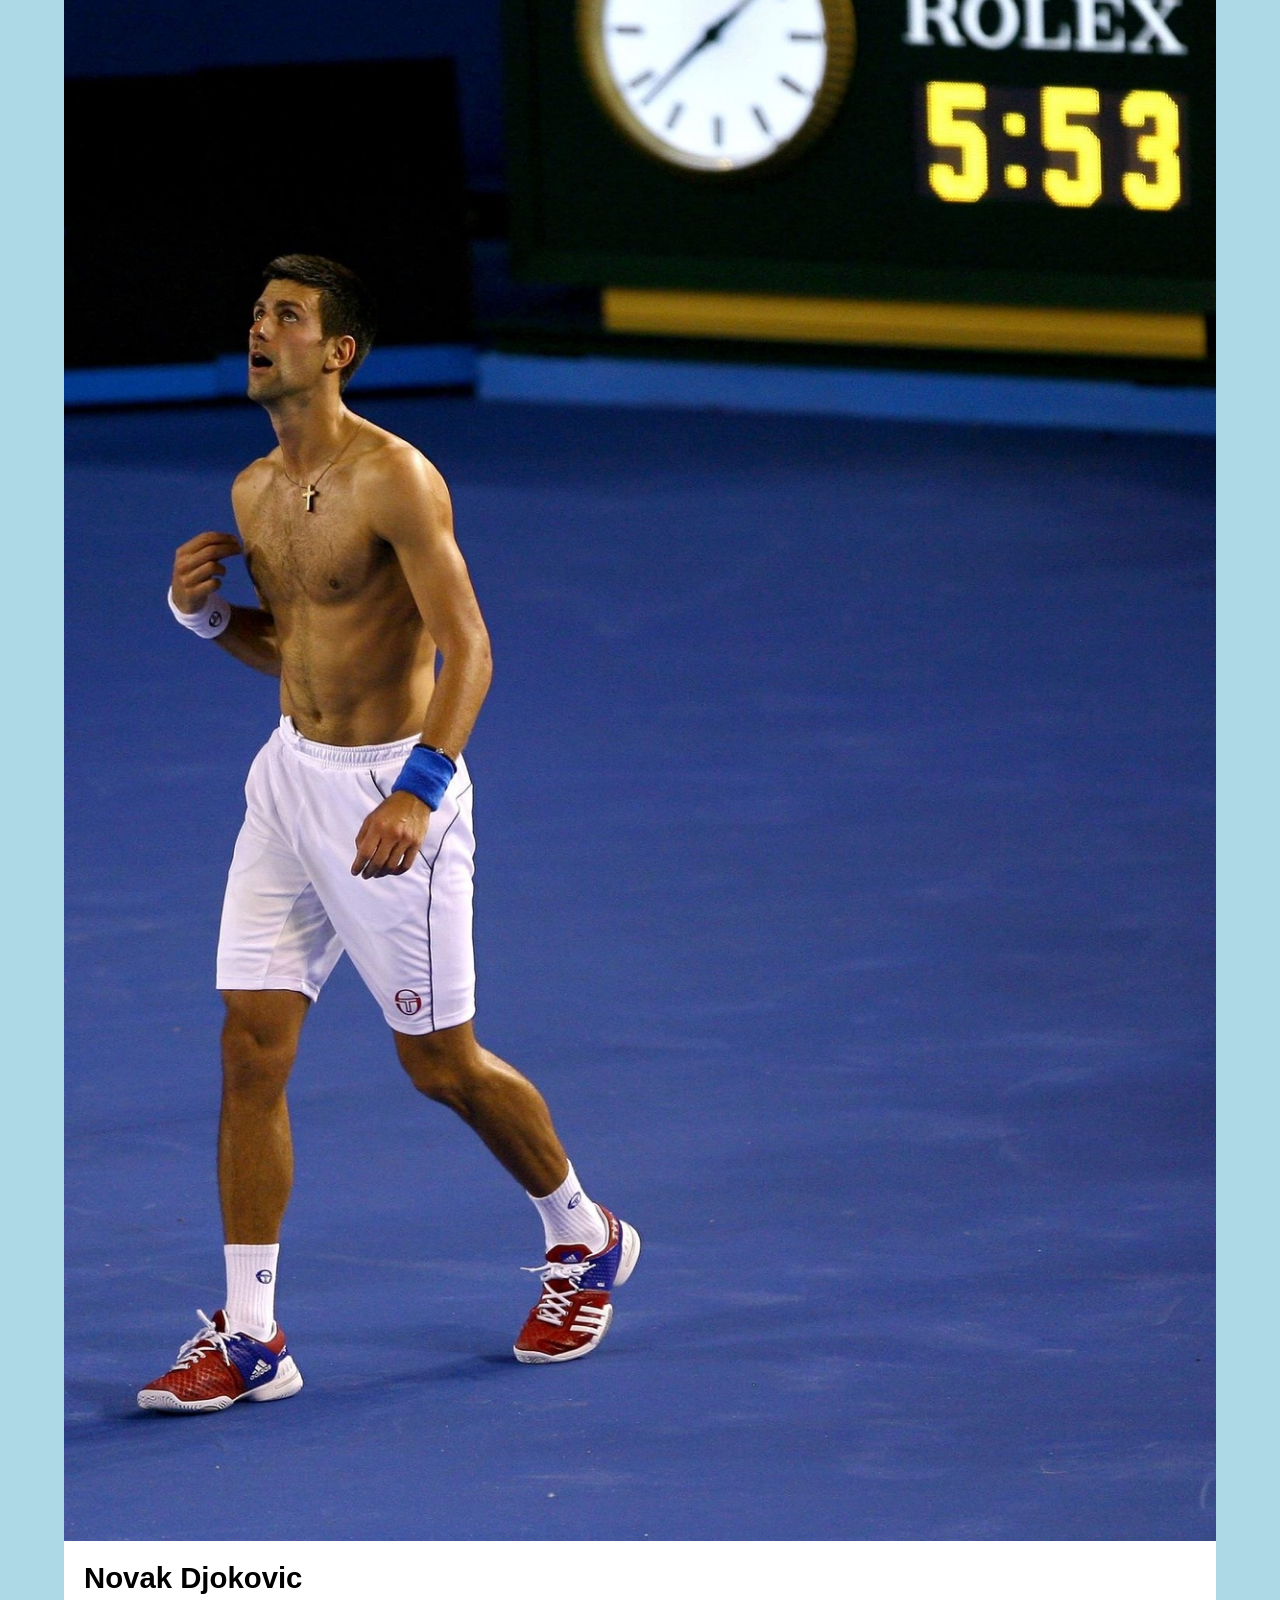
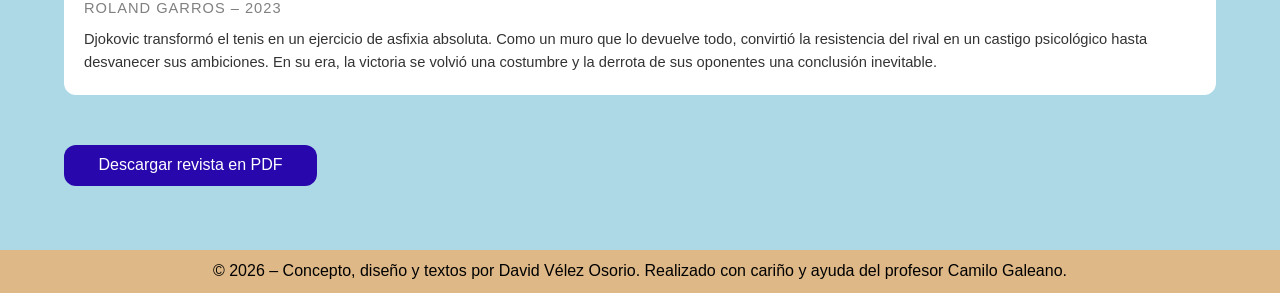
==== commit 468f707a: "Update seccion1.html" ====
--- a/seccion1.html
+++ b/seccion1.html
@@ -75,7 +75,7 @@
                 <p>Djokovic transformó el tenis en un ejercicio de asfixia absoluta. Como un muro que lo devuelve todo, convirtió la resistencia del rival en un castigo psicológico hasta desvanecer sus ambiciones. En su era, la victoria se volvió una costumbre y la derrota de sus oponentes una conclusión inevitable.</p>
             </article>
 
-          <a href="revista.pdf" download>
+          <a href="revista.pdf" download>Descargar revista en PDF</a>
 
         </section>
 
@@ -86,3 +86,5 @@
     </main>
 </body>
 </html>
+
+
